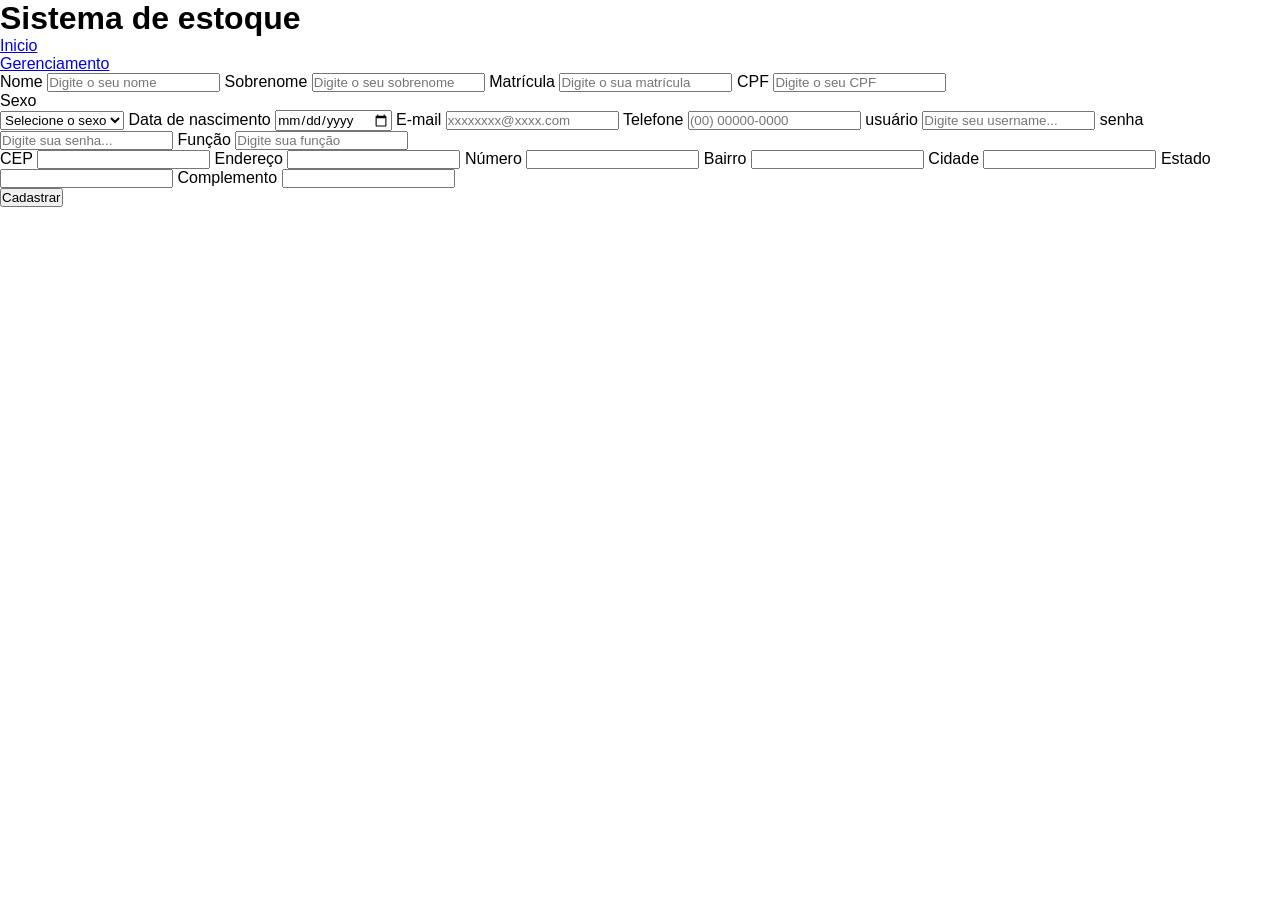
==== src/main/webapp/pages/cadastro.html @ 9e302745 "ovimentação dos arquivos para melhor visualização" ====
<!DOCTYPE html>
<!--
Click nbfs://nbhost/SystemFileSystem/Templates/Licenses/license-default.txt to change this license
Click nbfs://nbhost/SystemFileSystem/Templates/JSP_Servlet/Html.html to edit this template
-->
<html>
    <head>
        <link rel="stylesheet" href="../css/reset.css"/>
        <link rel="stylesheet" href="../css/color.css"/>
        <link rel="stylesheet" href="cadastro.css"/>
        <title>Cadastro</title>
        <meta charset="UTF-8">
        <meta name="viewport" content="width=device-width, initial-scale=1.0">
    </head>
    <body>
        <header id="header">
            <h1 id="tituloCadastro">Sistema de estoque</h1>
            <nav>
                <ul>
                    <li><a href="#" >Inicio</a></li>
                    <li><a href="#" >Gerenciamento</a></li>
                </ul>
            </nav>
        </header>
        <main id="main">
            <form action="/cadastro" method="POST">
                <div class="container">
                    <div class="dadosPessoais">
                        <label for="nameFirst">Nome</label>
                        <input type="text" name="nameFirst" id="nameFirst" placeholder="Digite o seu nome" />
                        <label for="sobrenome">Sobrenome</label>
                        <input type="text" name="sobrenome" id="sobrenome" placeholder="Digite o seu sobrenome" />
                        <label for="matricula">Matrícula</label>
                        <input type="text" name="matricula" id="matricula" placeholder="Digite o sua matrícula" />
                        <label for="cpf">CPF</label>
                        <input type="text" name="cpf" id="cpf" placeholder="Digite o seu CPF" />
                        <p>Sexo</p>
                        <select name = "sexo">
                            <option value="">Selecione o sexo</option>
                            <option value="1">Feminino</option>
                            <option value="2">Masculino</option>
                        </select>
                        <label for="dtaNascimento">Data de nascimento</label>
                        <input type="date" name="dtaNascimento" id="dtaNascimento" />
                        <label for="email">E-mail</label>
                        <input type="email" name="email" id="email" placeholder="xxxxxxxx@xxxx.com" />
                        <label for="telefone">Telefone</label>
                        <input type="tel" name="telefone" id="telefone" placeholder="(00) 00000-0000" />
                        <label for="telefone">usuário</label>
                        <input type="text" name="user" id="usuario" placeholder="Digite seu username..." />
                        <label for="telefone">senha</label>
                        <input type="password" name="pass" id="senha" placeholder="Digite sua senha..." />
                        <label for="funcao">Função</label>
                        <input type="text" name="funcao" id="funcao" placeholder="Digite sua função" />
                    </div>
                    <div class="containerEndereco">
                        <label for="cep">CEP</label>
                        <input type="text" name="cep" id="cep" />
                        <label for="endereco">Endereço</label>
                        <input type="text" name="endereco" id="endereco" />
                        <label for="numero">Número</label>
                        <input type="text" name="numero" id="numero" />
                        <label for="bairro">Bairro</label>
                        <input type="text" name="bairro" id="bairro" />
                        <label for="cidade">Cidade</label>
                        <input type="text" name="cidade" id="cidade" />
                        <label for="estado">Estado</label>
                        <input type="text" name="estado" id="estado" />
                        <label for="complemento">Complemento</label>
                        <input type="text" name="complemento" id="complemento" />
                    </div>
                    <div class="btn">
                        <button type="submit">Cadastrar</button>
                    </div>
                </div>
            </form>
            
        </main>
    </body>
    <script src= "cep.js"> </script> 
</html>
---- src/main/webapp/css/color.css ----
:root {
    /* Cores principais */
    --primary-corfundolight: #4EB0E6;
    --primary-corfundodark: #194B77;
    --primary-light: #bbe1fa;
    
    /* Barras */
    --fundo-pesquisa: #6166FF;

    /* Cor de ação (botões / confirmação) */
    --success: #1b9c85;
    --success-hover: #157a6e;
    --button-padrao: #ffffff;

    /* Neutros */
    --white: #ffffff;
    --gray-light: #f5f5f5;
    --gray-medium: #cccccc;
    --gray-dark: #333333;

    /* Sombra */
    --shadow-default: #333333;
    
    /* cor de alertas */
    --red-aviso: #F53C3D;
}
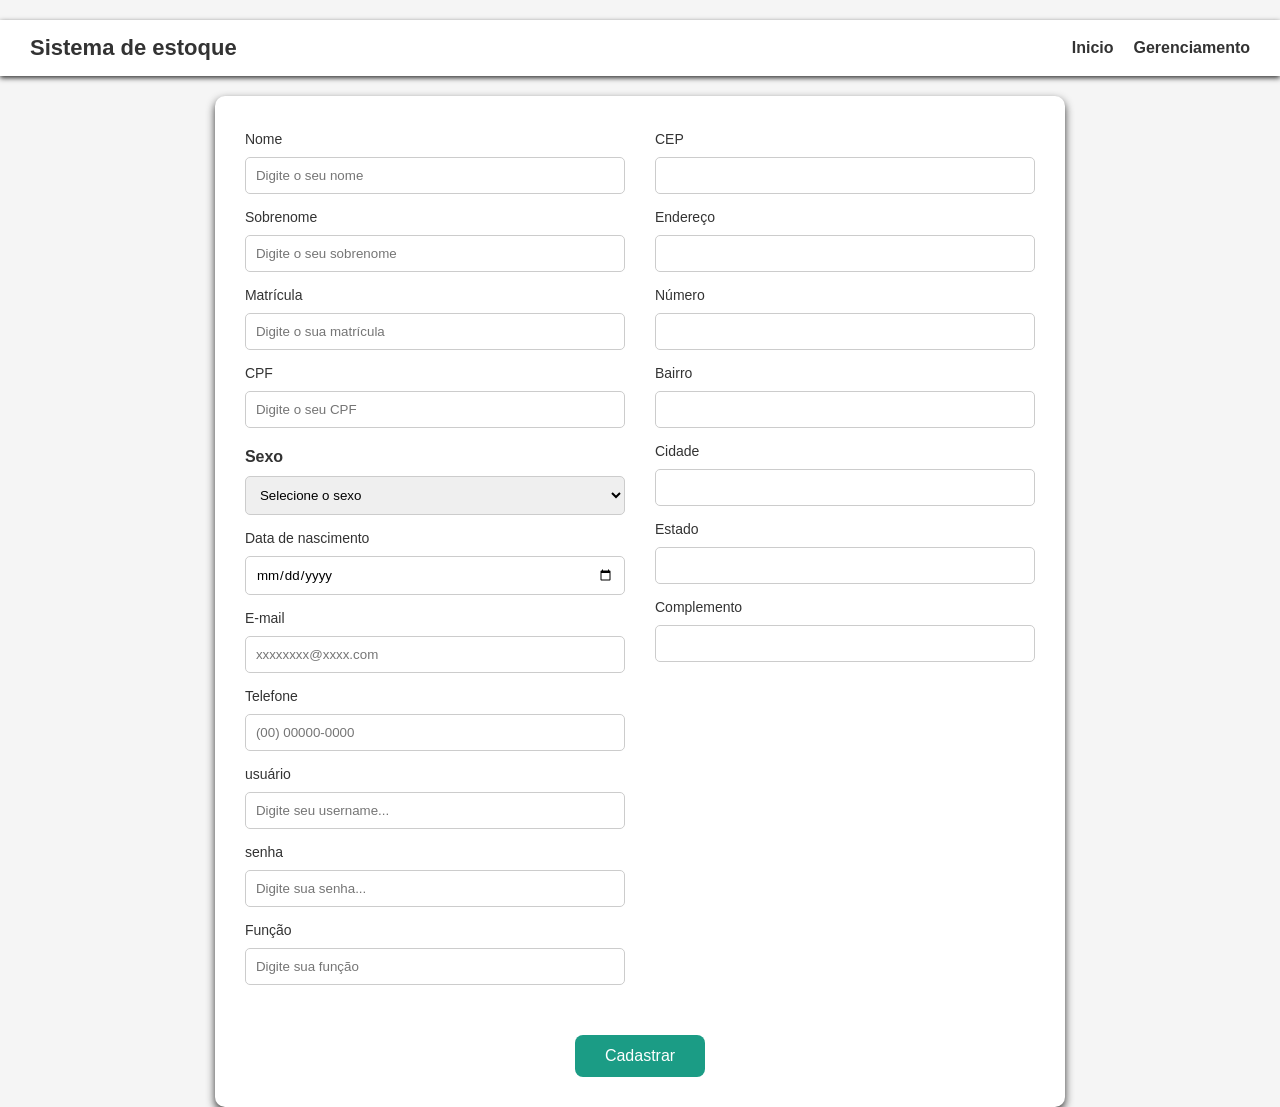
==== commit de2b0a0a: "conexao com o banco ajustado em cadastro de usuario" ====
--- a/src/main/webapp/pages/cadastro.html
+++ b/src/main/webapp/pages/cadastro.html
@@ -1,13 +1,8 @@
-<!DOCTYPE html>
-<!--
-Click nbfs://nbhost/SystemFileSystem/Templates/Licenses/license-default.txt to change this license
-Click nbfs://nbhost/SystemFileSystem/Templates/JSP_Servlet/Html.html to edit this template
--->
 <html>
     <head>
         <link rel="stylesheet" href="../css/reset.css"/>
         <link rel="stylesheet" href="../css/color.css"/>
-        <link rel="stylesheet" href="cadastro.css"/>
+        <link rel="stylesheet" href="../css/cadastro.css"/>
         <title>Cadastro</title>
         <meta charset="UTF-8">
         <meta name="viewport" content="width=device-width, initial-scale=1.0">
@@ -23,7 +18,7 @@
             </nav>
         </header>
         <main id="main">
-            <form action="/cadastro" method="POST">
+            <form action="../cadastro" method="POST">
                 <div class="container">
                     <div class="dadosPessoais">
                         <label for="nameFirst">Nome</label>
@@ -47,9 +42,9 @@
                         <label for="telefone">Telefone</label>
                         <input type="tel" name="telefone" id="telefone" placeholder="(00) 00000-0000" />
                         <label for="telefone">usuário</label>
-                        <input type="text" name="user" id="usuario" placeholder="Digite seu username..." />
+                        <input type="text" name="usuario" id="usuario" placeholder="Digite seu username..." />
                         <label for="telefone">senha</label>
-                        <input type="password" name="pass" id="senha" placeholder="Digite sua senha..." />
+                        <input type="password" name="senha" id="senha" placeholder="Digite sua senha..." />
                         <label for="funcao">Função</label>
                         <input type="text" name="funcao" id="funcao" placeholder="Digite sua função" />
                     </div>
@@ -76,6 +71,6 @@
             </form>
             
         </main>
+        <script src= "../js/cep.js"> </script> 
     </body>
-    <script src= "cep.js"> </script> 
 </html>
--- a/src/main/webapp/css/cadastro.css
+++ b/src/main/webapp/css/cadastro.css
@@ -0,0 +1,108 @@
+body{
+    background-color: var(--gray-light);
+    color: var(--gray-dark);
+}
+
+#header{
+    display: flex;
+    justify-content: space-between;
+    align-items: center;
+    background-color: var(--white);
+    padding: 15px 30px;
+    box-shadow: 0 2px 5px var(--shadow-default);
+    margin-block: 20px;
+}
+
+
+#tituloCadastro{
+    font-size: 22px;
+    color: var(--primary-dark);
+}
+
+nav ul{
+    display: flex;
+    list-style: none;
+    gap: 20px;
+}
+
+nav a{
+    text-decoration: none;
+    color: var(--primary-medium);
+    font-weight: bold;
+}
+
+nav a:hover{
+    color: var(--primary-dark);
+}
+
+#main{
+    display: flex;
+    justify-content: center;
+}
+
+.container{
+    background-color: var(--white);
+    padding: 30px;
+    border-radius: 10px;
+    box-shadow: 0 4px 8px var(--shadow-default);
+    width: 100%;
+    max-width: 1100px;
+    display: flex;
+    gap: 30px;
+    flex-wrap: wrap; /* quebra minima de espaço de tela */
+}
+
+.dadosPessoais,
+.containerEndereco{
+    flex: 1;
+    min-width: 300px;
+    display: flex;
+    flex-direction: column;
+    gap: 10px;
+}
+
+label{
+    font-size: 14px;
+    margin-top: 5px;
+}
+
+input,
+select{
+    padding: 10px;
+    border-radius: 5px;
+    border: 1px solid var(--gray-medium);
+    outline: none;
+    transition: 0.2;
+}
+
+input:focus,
+select:focus{
+    border-color: var(--primary-medium);
+}
+
+.dadosPessoais p{
+    margin-top: 10px;
+    font-weight: bold;
+}
+
+.btn{
+    width: 100%;
+    display: flex;
+    justify-content: center;
+    margin-top: 20px;
+}
+
+.btn button{
+    padding: 12px 30px;
+    background-color: var(--success);
+    color: var(--white);
+    border: none;
+    border-radius: 8px;
+    font-size: 16px;
+    cursor: pointer;
+    transition: 0.2s;
+}
+
+.btn button:hover{
+    background-color: var(--success-hover);
+}
